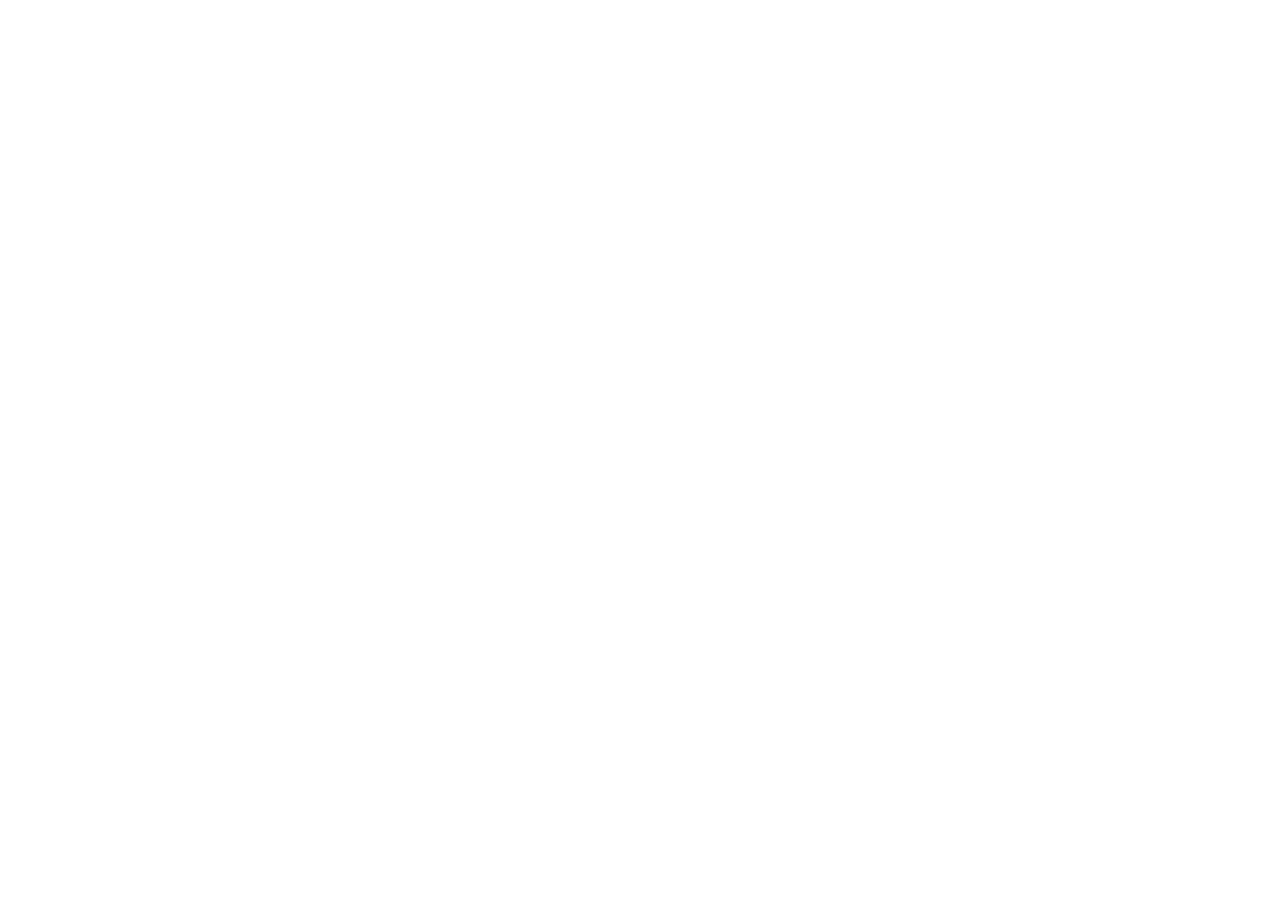
==== login.html @ fb584095 "提交了当前所有文件" ====
<!DOCTYPE html>
<html lang="en">
<head>
    <meta charset="UTF-8">
    <meta http-equiv="X-UA-Compatible" content="IE=edge">
    <meta name="viewport" content="width=device-width, initial-scale=1.0">
    <title>Document</title>
</head>
<body>
    
</body>
</html>
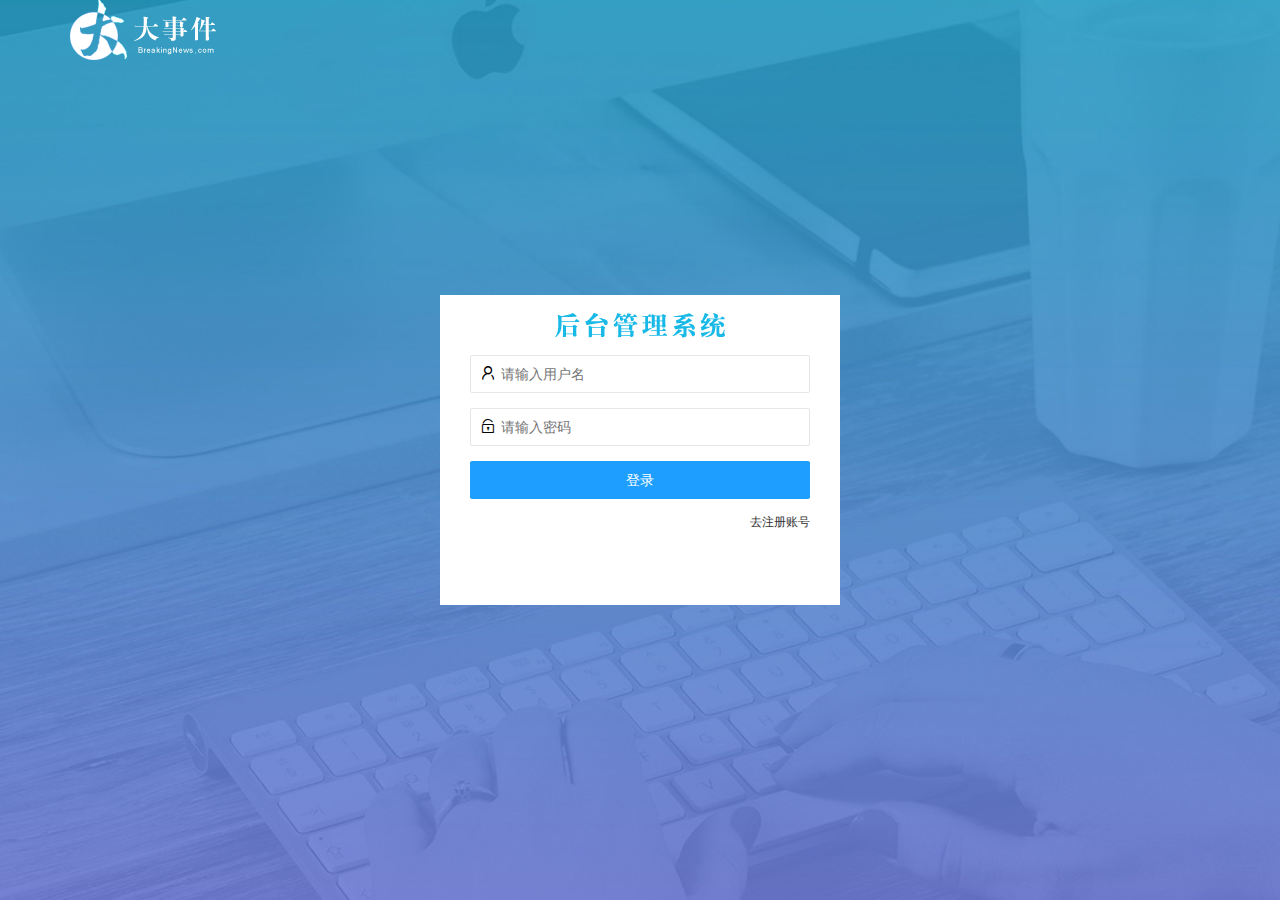
==== commit 29feb8b1: "完成了登录和提交项目" ====
--- a/login.html
+++ b/login.html
@@ -5,8 +5,72 @@
     <meta http-equiv="X-UA-Compatible" content="IE=edge">
     <meta name="viewport" content="width=device-width, initial-scale=1.0">
     <title>Document</title>
+    <link rel="stylesheet" href="./assets/css/login.css">
+    <link rel="stylesheet" href="./assets/lib/layui/css/layui.css">
 </head>
 <body>
-    
+    <div class="layui-main">
+        <img src="./assets/images/logo.png" alt="">
+    </div>
+    <div class="form_box">
+        
+        <div class="title_box"></div>
+        <!-- 登录表单 -->
+        <div class="login_box">
+            <form class="layui-form" id="form_login">
+                <div class="layui-form-item">
+                    <i class="layui-icon layui-icon-username"></i>   
+                    <input type="text" name="username" required  lay-verify="required" placeholder="请输入用户名"  class="layui-input">
+                </div>
+                <div class="layui-form-item">
+                    <i class="layui-icon layui-icon-password"></i>   
+                    <input type="password" name="password" required  lay-verify="required" placeholder="请输入密码" class="layui-input">
+                </div>
+                <div class="layui-form-item">
+                    <button class="layui-btn layui-btn-fluid layui-btn-normal" lay-submit lay-filter="formDemo">登录</button>
+                   
+                </div>
+                <div class="layui-form-item links">
+                    <a href="javascript:;" id="link_reg">去注册账号</a>
+                </div>
+
+            </form>
+        </div>
+
+        <!-- 注册表单 -->
+        <div class="reg_box">
+            <form class="layui-form" id="form_reg">
+                <div class="layui-form-item">
+                    <i class="layui-icon layui-icon-username"></i>   
+                    <input type="text" name="username" required  lay-verify="required" placeholder="请输入用户名"  class="layui-input">
+                </div>
+                <div class="layui-form-item">
+                    <i class="layui-icon layui-icon-password"></i>   
+                    <input type="password" name="password" required  lay-verify="required|pwd" placeholder="请输入密码" class="layui-input">
+                </div>
+                <div class="layui-form-item">
+                    <i class="layui-icon layui-icon-password"></i>   
+                    <input type="password" name="repassword" required  lay-verify="required|pwd|repwd" placeholder="请再次输入密码" class="layui-input">
+                </div>
+                <div class="layui-form-item">
+                    <button class="layui-btn layui-btn-fluid layui-btn-normal" lay-submit lay-filter="formDemo">注册</button>
+                   
+                </div>
+                <div class="layui-form-item links">
+                    <a href="javascript:;" id="link_login">去登录</a>
+                </div>
+
+            </form>
+        </div>
+    </div>
+
+    <!-- 引入layui -->
+    <script src="./assets/lib/layui/layui.all.js"></script>
+    <!-- 引入jquery -->
+    <script src="./assets/lib/jquery.js"></script>
+    <!-- 引入baseAPI -->
+    <script src="./assets/js/baseAPI.js"></script>
+    <!-- 引入自己的js -->
+    <script src="./assets/js/login.js"></script>
 </body>
 </html>--- a/assets/css/login.css
+++ b/assets/css/login.css
@@ -0,0 +1,55 @@
+html,
+body {
+    margin: 0;
+    padding: 0;
+    width: 100%;
+    height: 100%;
+    background: url(../images/login_bg.jpg) no-repeat center;
+    background-size: cover;
+}
+
+.form_box {
+    width: 400px;
+    height: 310px;
+    background-color: #fff;
+    position: absolute;
+    left: 50%;
+    top: 50%;
+    transform: translate(-50%, -50%);
+}
+
+.title_box {
+    height: 60px;
+    background: url(../images/login_title.png) no-repeat center;
+}
+
+.layui-form {
+    padding: 0 30px;
+}
+
+.links {
+    display: flex;
+    justify-content: flex-end;
+}
+
+.links a {
+    font-size: 12px;
+}
+
+.layui-form-item {
+    position: relative;
+}
+
+.layui-icon {
+    position: absolute;
+    left: 10px;
+    top: 10px;
+}
+
+.layui-input {
+    padding-left: 30px !important;
+}
+
+.reg_box {
+    display: none;
+}--- a/assets/lib/layui/css/layui.css
+++ b/assets/lib/layui/css/layui.css
@@ -0,0 +1,2 @@
+/** layui-v2.5.5 MIT License By https://www.layui.com */
+ .layui-inline,img{display:inline-block;vertical-align:middle}h1,h2,h3,h4,h5,h6{font-weight:400}.layui-edge,.layui-header,.layui-inline,.layui-main{position:relative}.layui-body,.layui-edge,.layui-elip{overflow:hidden}.layui-btn,.layui-edge,.layui-inline,img{vertical-align:middle}.layui-btn,.layui-disabled,.layui-icon,.layui-unselect{-moz-user-select:none;-webkit-user-select:none;-ms-user-select:none}.layui-elip,.layui-form-checkbox span,.layui-form-pane .layui-form-label{text-overflow:ellipsis;white-space:nowrap}.layui-breadcrumb,.layui-tree-btnGroup{visibility:hidden}blockquote,body,button,dd,div,dl,dt,form,h1,h2,h3,h4,h5,h6,input,li,ol,p,pre,td,textarea,th,ul{margin:0;padding:0;-webkit-tap-highlight-color:rgba(0,0,0,0)}a:active,a:hover{outline:0}img{border:none}li{list-style:none}table{border-collapse:collapse;border-spacing:0}h4,h5,h6{font-size:100%}button,input,optgroup,option,select,textarea{font-family:inherit;font-size:inherit;font-style:inherit;font-weight:inherit;outline:0}pre{white-space:pre-wrap;white-space:-moz-pre-wrap;white-space:-pre-wrap;white-space:-o-pre-wrap;word-wrap:break-word}body{line-height:24px;font:14px Helvetica Neue,Helvetica,PingFang SC,Tahoma,Arial,sans-serif}hr{height:1px;margin:10px 0;border:0;clear:both}a{color:#333;text-decoration:none}a:hover{color:#777}a cite{font-style:normal;*cursor:pointer}.layui-border-box,.layui-border-box *{box-sizing:border-box}.layui-box,.layui-box *{box-sizing:content-box}.layui-clear{clear:both;*zoom:1}.layui-clear:after{content:'\20';clear:both;*zoom:1;display:block;height:0}.layui-inline{*display:inline;*zoom:1}.layui-edge{display:inline-block;width:0;height:0;border-width:6px;border-style:dashed;border-color:transparent}.layui-edge-top{top:-4px;border-bottom-color:#999;border-bottom-style:solid}.layui-edge-right{border-left-color:#999;border-left-style:solid}.layui-edge-bottom{top:2px;border-top-color:#999;border-top-style:solid}.layui-edge-left{border-right-color:#999;border-right-style:solid}.layui-disabled,.layui-disabled:hover{color:#d2d2d2!important;cursor:not-allowed!important}.layui-circle{border-radius:100%}.layui-show{display:block!important}.layui-hide{display:none!important}@font-face{font-family:layui-icon;src:url(../font/iconfont.eot?v=250);src:url(../font/iconfont.eot?v=250#iefix) format('embedded-opentype'),url(../font/iconfont.woff2?v=250) format('woff2'),url(../font/iconfont.woff?v=250) format('woff'),url(../font/iconfont.ttf?v=250) format('truetype'),url(../font/iconfont.svg?v=250#layui-icon) format('svg')}.layui-icon{font-family:layui-icon!important;font-size:16px;font-style:normal;-webkit-font-smoothing:antialiased;-moz-osx-font-smoothing:grayscale}.layui-icon-reply-fill:before{content:"\e611"}.layui-icon-set-fill:before{content:"\e614"}.layui-icon-menu-fill:before{content:"\e60f"}.layui-icon-search:before{content:"\e615"}.layui-icon-share:before{content:"\e641"}.layui-icon-set-sm:before{content:"\e620"}.layui-icon-engine:before{content:"\e628"}.layui-icon-close:before{content:"\1006"}.layui-icon-close-fill:before{content:"\1007"}.layui-icon-chart-screen:before{content:"\e629"}.layui-icon-star:before{content:"\e600"}.layui-icon-circle-dot:before{content:"\e617"}.layui-icon-chat:before{content:"\e606"}.layui-icon-release:before{content:"\e609"}.layui-icon-list:before{content:"\e60a"}.layui-icon-chart:before{content:"\e62c"}.layui-icon-ok-circle:before{content:"\1005"}.layui-icon-layim-theme:before{content:"\e61b"}.layui-icon-table:before{content:"\e62d"}.layui-icon-right:before{content:"\e602"}.layui-icon-left:before{content:"\e603"}.layui-icon-cart-simple:before{content:"\e698"}.layui-icon-face-cry:before{content:"\e69c"}.layui-icon-face-smile:before{content:"\e6af"}.layui-icon-survey:before{content:"\e6b2"}.layui-icon-tree:before{content:"\e62e"}.layui-icon-upload-circle:before{content:"\e62f"}.layui-icon-add-circle:before{content:"\e61f"}.layui-icon-download-circle:before{content:"\e601"}.layui-icon-templeate-1:before{content:"\e630"}.layui-icon-util:before{content:"\e631"}.layui-icon-face-surprised:before{content:"\e664"}.layui-icon-edit:before{content:"\e642"}.layui-icon-speaker:before{content:"\e645"}.layui-icon-down:before{content:"\e61a"}.layui-icon-file:before{content:"\e621"}.layui-icon-layouts:before{content:"\e632"}.layui-icon-rate-half:before{content:"\e6c9"}.layui-icon-add-circle-fine:before{content:"\e608"}.layui-icon-prev-circle:before{content:"\e633"}.layui-icon-read:before{content:"\e705"}.layui-icon-404:before{content:"\e61c"}.layui-icon-carousel:before{content:"\e634"}.layui-icon-help:before{content:"\e607"}.layui-icon-code-circle:before{content:"\e635"}.layui-icon-water:before{content:"\e636"}.layui-icon-username:before{content:"\e66f"}.layui-icon-find-fill:before{content:"\e670"}.layui-icon-about:before{content:"\e60b"}.layui-icon-location:before{content:"\e715"}.layui-icon-up:before{content:"\e619"}.layui-icon-pause:before{content:"\e651"}.layui-icon-date:before{content:"\e637"}.layui-icon-layim-uploadfile:before{content:"\e61d"}.layui-icon-delete:before{content:"\e640"}.layui-icon-play:before{content:"\e652"}.layui-icon-top:before{content:"\e604"}.layui-icon-friends:before{content:"\e612"}.layui-icon-refresh-3:before{content:"\e9aa"}.layui-icon-ok:before{content:"\e605"}.layui-icon-layer:before{content:"\e638"}.layui-icon-face-smile-fine:before{content:"\e60c"}.layui-icon-dollar:before{content:"\e659"}.layui-icon-group:before{content:"\e613"}.layui-icon-layim-download:before{content:"\e61e"}.layui-icon-picture-fine:before{content:"\e60d"}.layui-icon-link:before{content:"\e64c"}.layui-icon-diamond:before{content:"\e735"}.layui-icon-log:before{content:"\e60e"}.layui-icon-rate-solid:before{content:"\e67a"}.layui-icon-fonts-del:before{content:"\e64f"}.layui-icon-unlink:before{content:"\e64d"}.layui-icon-fonts-clear:before{content:"\e639"}.layui-icon-triangle-r:before{content:"\e623"}.layui-icon-circle:before{content:"\e63f"}.layui-icon-radio:before{content:"\e643"}.layui-icon-align-center:before{content:"\e647"}.layui-icon-align-right:before{content:"\e648"}.layui-icon-align-left:before{content:"\e649"}.layui-icon-loading-1:before{content:"\e63e"}.layui-icon-return:before{content:"\e65c"}.layui-icon-fonts-strong:before{content:"\e62b"}.layui-icon-upload:before{content:"\e67c"}.layui-icon-dialogue:before{content:"\e63a"}.layui-icon-video:before{content:"\e6ed"}.layui-icon-headset:before{content:"\e6fc"}.layui-icon-cellphone-fine:before{content:"\e63b"}.layui-icon-add-1:before{content:"\e654"}.layui-icon-face-smile-b:before{content:"\e650"}.layui-icon-fonts-html:before{content:"\e64b"}.layui-icon-form:before{content:"\e63c"}.layui-icon-cart:before{content:"\e657"}.layui-icon-camera-fill:before{content:"\e65d"}.layui-icon-tabs:before{content:"\e62a"}.layui-icon-fonts-code:before{content:"\e64e"}.layui-icon-fire:before{content:"\e756"}.layui-icon-set:before{content:"\e716"}.layui-icon-fonts-u:before{content:"\e646"}.layui-icon-triangle-d:before{content:"\e625"}.layui-icon-tips:before{content:"\e702"}.layui-icon-picture:before{content:"\e64a"}.layui-icon-more-vertical:before{content:"\e671"}.layui-icon-flag:before{content:"\e66c"}.layui-icon-loading:before{content:"\e63d"}.layui-icon-fonts-i:before{content:"\e644"}.layui-icon-refresh-1:before{content:"\e666"}.layui-icon-rmb:before{content:"\e65e"}.layui-icon-home:before{content:"\e68e"}.layui-icon-user:before{content:"\e770"}.layui-icon-notice:before{content:"\e667"}.layui-icon-login-weibo:before{content:"\e675"}.layui-icon-voice:before{content:"\e688"}.layui-icon-upload-drag:before{content:"\e681"}.layui-icon-login-qq:before{content:"\e676"}.layui-icon-snowflake:before{content:"\e6b1"}.layui-icon-file-b:before{content:"\e655"}.layui-icon-template:before{content:"\e663"}.layui-icon-auz:before{content:"\e672"}.layui-icon-console:before{content:"\e665"}.layui-icon-app:before{content:"\e653"}.layui-icon-prev:before{content:"\e65a"}.layui-icon-website:before{content:"\e7ae"}.layui-icon-next:before{content:"\e65b"}.layui-icon-component:before{content:"\e857"}.layui-icon-more:before{content:"\e65f"}.layui-icon-login-wechat:before{content:"\e677"}.layui-icon-shrink-right:before{content:"\e668"}.layui-icon-spread-left:before{content:"\e66b"}.layui-icon-camera:before{content:"\e660"}.layui-icon-note:before{content:"\e66e"}.layui-icon-refresh:before{content:"\e669"}.layui-icon-female:before{content:"\e661"}.layui-icon-male:before{content:"\e662"}.layui-icon-password:before{content:"\e673"}.layui-icon-senior:before{content:"\e674"}.layui-icon-theme:before{content:"\e66a"}.layui-icon-tread:before{content:"\e6c5"}.layui-icon-praise:before{content:"\e6c6"}.layui-icon-star-fill:before{content:"\e658"}.layui-icon-rate:before{content:"\e67b"}.layui-icon-template-1:before{content:"\e656"}.layui-icon-vercode:before{content:"\e679"}.layui-icon-cellphone:before{content:"\e678"}.layui-icon-screen-full:before{content:"\e622"}.layui-icon-screen-restore:before{content:"\e758"}.layui-icon-cols:before{content:"\e610"}.layui-icon-export:before{content:"\e67d"}.layui-icon-print:before{content:"\e66d"}.layui-icon-slider:before{content:"\e714"}.layui-icon-addition:before{content:"\e624"}.layui-icon-subtraction:before{content:"\e67e"}.layui-icon-service:before{content:"\e626"}.layui-icon-transfer:before{content:"\e691"}.layui-main{width:1140px;margin:0 auto}.layui-header{z-index:1000;height:60px}.layui-header a:hover{transition:all .5s;-webkit-transition:all .5s}.layui-side{position:fixed;left:0;top:0;bottom:0;z-index:999;width:200px;overflow-x:hidden}.layui-side-scroll{position:relative;width:220px;height:100%;overflow-x:hidden}.layui-body{position:absolute;left:200px;right:0;top:0;bottom:0;z-index:998;width:auto;overflow-y:auto;box-sizing:border-box}.layui-layout-body{overflow:hidden}.layui-layout-admin .layui-header{background-color:#23262E}.layui-layout-admin .layui-side{top:60px;width:200px;overflow-x:hidden}.layui-layout-admin .layui-body{position:fixed;top:60px;bottom:44px}.layui-layout-admin .layui-main{width:auto;margin:0 15px}.layui-layout-admin .layui-footer{position:fixed;left:200px;right:0;bottom:0;height:44px;line-height:44px;padding:0 15px;background-color:#eee}.layui-layout-admin .layui-logo{position:absolute;left:0;top:0;width:200px;height:100%;line-height:60px;text-align:center;color:#009688;font-size:16px}.layui-layout-admin .layui-header .layui-nav{background:0 0}.layui-layout-left{position:absolute!important;left:200px;top:0}.layui-layout-right{position:absolute!important;right:0;top:0}.layui-container{position:relative;margin:0 auto;padding:0 15px;box-sizing:border-box}.layui-fluid{position:relative;margin:0 auto;padding:0 15px}.layui-row:after,.layui-row:before{content:'';display:block;clear:both}.layui-col-lg1,.layui-col-lg10,.layui-col-lg11,.layui-col-lg12,.layui-col-lg2,.layui-col-lg3,.layui-col-lg4,.layui-col-lg5,.layui-col-lg6,.layui-col-lg7,.layui-col-lg8,.layui-col-lg9,.layui-col-md1,.layui-col-md10,.layui-col-md11,.layui-col-md12,.layui-col-md2,.layui-col-md3,.layui-col-md4,.layui-col-md5,.layui-col-md6,.layui-col-md7,.layui-col-md8,.layui-col-md9,.layui-col-sm1,.layui-col-sm10,.layui-col-sm11,.layui-col-sm12,.layui-col-sm2,.layui-col-sm3,.layui-col-sm4,.layui-col-sm5,.layui-col-sm6,.layui-col-sm7,.layui-col-sm8,.layui-col-sm9,.layui-col-xs1,.layui-col-xs10,.layui-col-xs11,.layui-col-xs12,.layui-col-xs2,.layui-col-xs3,.layui-col-xs4,.layui-col-xs5,.layui-col-xs6,.layui-col-xs7,.layui-col-xs8,.layui-col-xs9{position:relative;display:block;box-sizing:border-box}.layui-col-xs1,.layui-col-xs10,.layui-col-xs11,.layui-col-xs12,.layui-col-xs2,.layui-col-xs3,.layui-col-xs4,.layui-col-xs5,.layui-col-xs6,.layui-col-xs7,.layui-col-xs8,.layui-col-xs9{float:left}.layui-col-xs1{width:8.33333333%}.layui-col-xs2{width:16.66666667%}.layui-col-xs3{width:25%}.layui-col-xs4{width:33.33333333%}.layui-col-xs5{width:41.66666667%}.layui-col-xs6{width:50%}.layui-col-xs7{width:58.33333333%}.layui-col-xs8{width:66.66666667%}.layui-col-xs9{width:75%}.layui-col-xs10{width:83.33333333%}.layui-col-xs11{width:91.66666667%}.layui-col-xs12{width:100%}.layui-col-xs-offset1{margin-left:8.33333333%}.layui-col-xs-offset2{margin-left:16.66666667%}.layui-col-xs-offset3{margin-left:25%}.layui-col-xs-offset4{margin-left:33.33333333%}.layui-col-xs-offset5{margin-left:41.66666667%}.layui-col-xs-offset6{margin-left:50%}.layui-col-xs-offset7{margin-left:58.33333333%}.layui-col-xs-offset8{margin-left:66.66666667%}.layui-col-xs-offset9{margin-left:75%}.layui-col-xs-offset10{margin-left:83.33333333%}.layui-col-xs-offset11{margin-left:91.66666667%}.layui-col-xs-offset12{margin-left:100%}@media screen and (max-width:768px){.layui-hide-xs{display:none!important}.layui-show-xs-block{display:block!important}.layui-show-xs-inline{display:inline!important}.layui-show-xs-inline-block{display:inline-block!important}}@media screen and (min-width:768px){.layui-container{width:750px}.layui-hide-sm{display:none!important}.layui-show-sm-block{display:block!important}.layui-show-sm-inline{display:inline!important}.layui-show-sm-inline-block{display:inline-block!important}.layui-col-sm1,.layui-col-sm10,.layui-col-sm11,.layui-col-sm12,.layui-col-sm2,.layui-col-sm3,.layui-col-sm4,.layui-col-sm5,.layui-col-sm6,.layui-col-sm7,.layui-col-sm8,.layui-col-sm9{float:left}.layui-col-sm1{width:8.33333333%}.layui-col-sm2{width:16.66666667%}.layui-col-sm3{width:25%}.layui-col-sm4{width:33.33333333%}.layui-col-sm5{width:41.66666667%}.layui-col-sm6{width:50%}.layui-col-sm7{width:58.33333333%}.layui-col-sm8{width:66.66666667%}.layui-col-sm9{width:75%}.layui-col-sm10{width:83.33333333%}.layui-col-sm11{width:91.66666667%}.layui-col-sm12{width:100%}.layui-col-sm-offset1{margin-left:8.33333333%}.layui-col-sm-offset2{margin-left:16.66666667%}.layui-col-sm-offset3{margin-left:25%}.layui-col-sm-offset4{margin-left:33.33333333%}.layui-col-sm-offset5{margin-left:41.66666667%}.layui-col-sm-offset6{margin-left:50%}.layui-col-sm-offset7{margin-left:58.33333333%}.layui-col-sm-offset8{margin-left:66.66666667%}.layui-col-sm-offset9{margin-left:75%}.layui-col-sm-offset10{margin-left:83.33333333%}.layui-col-sm-offset11{margin-left:91.66666667%}.layui-col-sm-offset12{margin-left:100%}}@media screen and (min-width:992px){.layui-container{width:970px}.layui-hide-md{display:none!important}.layui-show-md-block{display:block!important}.layui-show-md-inline{display:inline!important}.layui-show-md-inline-block{display:inline-block!important}.layui-col-md1,.layui-col-md10,.layui-col-md11,.layui-col-md12,.layui-col-md2,.layui-col-md3,.layui-col-md4,.layui-col-md5,.layui-col-md6,.layui-col-md7,.layui-col-md8,.layui-col-md9{float:left}.layui-col-md1{width:8.33333333%}.layui-col-md2{width:16.66666667%}.layui-col-md3{width:25%}.layui-col-md4{width:33.33333333%}.layui-col-md5{width:41.66666667%}.layui-col-md6{width:50%}.layui-col-md7{width:58.33333333%}.layui-col-md8{width:66.66666667%}.layui-col-md9{width:75%}.layui-col-md10{width:83.33333333%}.layui-col-md11{width:91.66666667%}.layui-col-md12{width:100%}.layui-col-md-offset1{margin-left:8.33333333%}.layui-col-md-offset2{margin-left:16.66666667%}.layui-col-md-offset3{margin-left:25%}.layui-col-md-offset4{margin-left:33.33333333%}.layui-col-md-offset5{margin-left:41.66666667%}.layui-col-md-offset6{margin-left:50%}.layui-col-md-offset7{margin-left:58.33333333%}.layui-col-md-offset8{margin-left:66.66666667%}.layui-col-md-offset9{margin-left:75%}.layui-col-md-offset10{margin-left:83.33333333%}.layui-col-md-offset11{margin-left:91.66666667%}.layui-col-md-offset12{margin-left:100%}}@media screen and (min-width:1200px){.layui-container{width:1170px}.layui-hide-lg{display:none!important}.layui-show-lg-block{display:block!important}.layui-show-lg-inline{display:inline!important}.layui-show-lg-inline-block{display:inline-block!important}.layui-col-lg1,.layui-col-lg10,.layui-col-lg11,.layui-col-lg12,.layui-col-lg2,.layui-col-lg3,.layui-col-lg4,.layui-col-lg5,.layui-col-lg6,.layui-col-lg7,.layui-col-lg8,.layui-col-lg9{float:left}.layui-col-lg1{width:8.33333333%}.layui-col-lg2{width:16.66666667%}.layui-col-lg3{width:25%}.layui-col-lg4{width:33.33333333%}.layui-col-lg5{width:41.66666667%}.layui-col-lg6{width:50%}.layui-col-lg7{width:58.33333333%}.layui-col-lg8{width:66.66666667%}.layui-col-lg9{width:75%}.layui-col-lg10{width:83.33333333%}.layui-col-lg11{width:91.66666667%}.layui-col-lg12{width:100%}.layui-col-lg-offset1{margin-left:8.33333333%}.layui-col-lg-offset2{margin-left:16.66666667%}.layui-col-lg-offset3{margin-left:25%}.layui-col-lg-offset4{margin-left:33.33333333%}.layui-col-lg-offset5{margin-left:41.66666667%}.layui-col-lg-offset6{margin-left:50%}.layui-col-lg-offset7{margin-left:58.33333333%}.layui-col-lg-offset8{margin-left:66.66666667%}.layui-col-lg-offset9{margin-left:75%}.layui-col-lg-offset10{margin-left:83.33333333%}.layui-col-lg-offset11{margin-left:91.66666667%}.layui-col-lg-offset12{margin-left:100%}}.layui-col-space1{margin:-.5px}.layui-col-space1>*{padding:.5px}.layui-col-space3{margin:-1.5px}.layui-col-space3>*{padding:1.5px}.layui-col-space5{margin:-2.5px}.layui-col-space5>*{padding:2.5px}.layui-col-space8{margin:-3.5px}.layui-col-space8>*{padding:3.5px}.layui-col-space10{margin:-5px}.layui-col-space10>*{padding:5px}.layui-col-space12{margin:-6px}.layui-col-space12>*{padding:6px}.layui-col-space15{margin:-7.5px}.layui-col-space15>*{padding:7.5px}.layui-col-space18{margin:-9px}.layui-col-space18>*{padding:9px}.layui-col-space20{margin:-10px}.layui-col-space20>*{padding:10px}.layui-col-space22{margin:-11px}.layui-col-space22>*{padding:11px}.layui-col-space25{margin:-12.5px}.layui-col-space25>*{padding:12.5px}.layui-col-space30{margin:-15px}.layui-col-space30>*{padding:15px}.layui-btn,.layui-input,.layui-select,.layui-textarea,.layui-upload-button{outline:0;-webkit-appearance:none;transition:all .3s;-webkit-transition:all .3s;box-sizing:border-box}.layui-elem-quote{margin-bottom:10px;padding:15px;line-height:22px;border-left:5px solid #009688;border-radius:0 2px 2px 0;background-color:#f2f2f2}.layui-quote-nm{border-style:solid;border-width:1px 1px 1px 5px;background:0 0}.layui-elem-field{margin-bottom:10px;padding:0;border-width:1px;border-style:solid}.layui-elem-field legend{margin-left:20px;padding:0 10px;font-size:20px;font-weight:300}.layui-field-title{margin:10px 0 20px;border-width:1px 0 0}.layui-field-box{padding:10px 15px}.layui-field-title .layui-field-box{padding:10px 0}.layui-progress{position:relative;height:6px;border-radius:20px;background-color:#e2e2e2}.layui-progress-bar{position:absolute;left:0;top:0;width:0;max-width:100%;height:6px;border-radius:20px;text-align:right;background-color:#5FB878;transition:all .3s;-webkit-transition:all .3s}.layui-progress-big,.layui-progress-big .layui-progress-bar{height:18px;line-height:18px}.layui-progress-text{position:relative;top:-20px;line-height:18px;font-size:12px;color:#666}.layui-progress-big .layui-progress-text{position:static;padding:0 10px;color:#fff}.layui-collapse{border-width:1px;border-style:solid;border-radius:2px}.layui-colla-content,.layui-colla-item{border-top-width:1px;border-top-style:solid}.layui-colla-item:first-child{border-top:none}.layui-colla-title{position:relative;height:42px;line-height:42px;padding:0 15px 0 35px;color:#333;background-color:#f2f2f2;cursor:pointer;font-size:14px;overflow:hidden}.layui-colla-content{display:none;padding:10px 15px;line-height:22px;color:#666}.layui-colla-icon{position:absolute;left:15px;top:0;font-size:14px}.layui-card{margin-bottom:15px;border-radius:2px;background-color:#fff;box-shadow:0 1px 2px 0 rgba(0,0,0,.05)}.layui-card:last-child{margin-bottom:0}.layui-card-header{position:relative;height:42px;line-height:42px;padding:0 15px;border-bottom:1px solid #f6f6f6;color:#333;border-radius:2px 2px 0 0;font-size:14px}.layui-bg-black,.layui-bg-blue,.layui-bg-cyan,.layui-bg-green,.layui-bg-orange,.layui-bg-red{color:#fff!important}.layui-card-body{position:relative;padding:10px 15px;line-height:24px}.layui-card-body[pad15]{padding:15px}.layui-card-body[pad20]{padding:20px}.layui-card-body .layui-table{margin:5px 0}.layui-card .layui-tab{margin:0}.layui-panel-window{position:relative;padding:15px;border-radius:0;border-top:5px solid #E6E6E6;background-color:#fff}.layui-auxiliar-moving{position:fixed;left:0;right:0;top:0;bottom:0;width:100%;height:100%;background:0 0;z-index:9999999999}.layui-form-label,.layui-form-mid,.layui-form-select,.layui-input-block,.layui-input-inline,.layui-textarea{position:relative}.layui-bg-red{background-color:#FF5722!important}.layui-bg-orange{background-color:#FFB800!important}.layui-bg-green{background-color:#009688!important}.layui-bg-cyan{background-color:#2F4056!important}.layui-bg-blue{background-color:#1E9FFF!important}.layui-bg-black{background-color:#393D49!important}.layui-bg-gray{background-color:#eee!important;color:#666!important}.layui-badge-rim,.layui-colla-content,.layui-colla-item,.layui-collapse,.layui-elem-field,.layui-form-pane .layui-form-item[pane],.layui-form-pane .layui-form-label,.layui-input,.layui-layedit,.layui-layedit-tool,.layui-quote-nm,.layui-select,.layui-tab-bar,.layui-tab-card,.layui-tab-title,.layui-tab-title .layui-this:after,.layui-textarea{border-color:#e6e6e6}.layui-timeline-item:before,hr{background-color:#e6e6e6}.layui-text{line-height:22px;font-size:14px;color:#666}.layui-text h1,.layui-text h2,.layui-text h3{font-weight:500;color:#333}.layui-text h1{font-size:30px}.layui-text h2{font-size:24px}.layui-text h3{font-size:18px}.layui-text a:not(.layui-btn){color:#01AAED}.layui-text a:not(.layui-btn):hover{text-decoration:underline}.layui-text ul{padding:5px 0 5px 15px}.layui-text ul li{margin-top:5px;list-style-type:disc}.layui-text em,.layui-word-aux{color:#999!important;padding:0 5px!important}.layui-btn{display:inline-block;height:38px;line-height:38px;padding:0 18px;background-color:#009688;color:#fff;white-space:nowrap;text-align:center;font-size:14px;border:none;border-radius:2px;cursor:pointer}.layui-btn:hover{opacity:.8;filter:alpha(opacity=80);color:#fff}.layui-btn:active{opacity:1;filter:alpha(opacity=100)}.layui-btn+.layui-btn{margin-left:10px}.layui-btn-container{font-size:0}.layui-btn-container .layui-btn{margin-right:10px;margin-bottom:10px}.layui-btn-container .layui-btn+.layui-btn{margin-left:0}.layui-table .layui-btn-container .layui-btn{margin-bottom:9px}.layui-btn-radius{border-radius:100px}.layui-btn .layui-icon{margin-right:3px;font-size:18px;vertical-align:bottom;vertical-align:middle\9}.layui-btn-primary{border:1px solid #C9C9C9;background-color:#fff;color:#555}.layui-btn-primary:hover{border-color:#009688;color:#333}.layui-btn-normal{background-color:#1E9FFF}.layui-btn-warm{background-color:#FFB800}.layui-btn-danger{background-color:#FF5722}.layui-btn-checked{background-color:#5FB878}.layui-btn-disabled,.layui-btn-disabled:active,.layui-btn-disabled:hover{border:1px solid #e6e6e6;background-color:#FBFBFB;color:#C9C9C9;cursor:not-allowed;opacity:1}.layui-btn-lg{height:44px;line-height:44px;padding:0 25px;font-size:16px}.layui-btn-sm{height:30px;line-height:30px;padding:0 10px;font-size:12px}.layui-btn-sm i{font-size:16px!important}.layui-btn-xs{height:22px;line-height:22px;padding:0 5px;font-size:12px}.layui-btn-xs i{font-size:14px!important}.layui-btn-group{display:inline-block;vertical-align:middle;font-size:0}.layui-btn-group .layui-btn{margin-left:0!important;margin-right:0!important;border-left:1px solid rgba(255,255,255,.5);border-radius:0}.layui-btn-group .layui-btn-primary{border-left:none}.layui-btn-group .layui-btn-primary:hover{border-color:#C9C9C9;color:#009688}.layui-btn-group .layui-btn:first-child{border-left:none;border-radius:2px 0 0 2px}.layui-btn-group .layui-btn-primary:first-child{border-left:1px solid #c9c9c9}.layui-btn-group .layui-btn:last-child{border-radius:0 2px 2px 0}.layui-btn-group .layui-btn+.layui-btn{margin-left:0}.layui-btn-group+.layui-btn-group{margin-left:10px}.layui-btn-fluid{width:100%}.layui-input,.layui-select,.layui-textarea{height:38px;line-height:1.3;line-height:38px\9;border-width:1px;border-style:solid;background-color:#fff;border-radius:2px}.layui-input::-webkit-input-placeholder,.layui-select::-webkit-input-placeholder,.layui-textarea::-webkit-input-placeholder{line-height:1.3}.layui-input,.layui-textarea{display:block;width:100%;padding-left:10px}.layui-input:hover,.layui-textarea:hover{border-color:#D2D2D2!important}.layui-input:focus,.layui-textarea:focus{border-color:#C9C9C9!important}.layui-textarea{min-height:100px;height:auto;line-height:20px;padding:6px 10px;resize:vertical}.layui-select{padding:0 10px}.layui-form input[type=checkbox],.layui-form input[type=radio],.layui-form select{display:none}.layui-form [lay-ignore]{display:initial}.layui-form-item{margin-bottom:15px;clear:both;*zoom:1}.layui-form-item:after{content:'\20';clear:both;*zoom:1;display:block;height:0}.layui-form-label{float:left;display:block;padding:9px 15px;width:80px;font-weight:400;line-height:20px;text-align:right}.layui-form-label-col{display:block;float:none;padding:9px 0;line-height:20px;text-align:left}.layui-form-item .layui-inline{margin-bottom:5px;margin-right:10px}.layui-input-block{margin-left:110px;min-height:36px}.layui-input-inline{display:inline-block;vertical-align:middle}.layui-form-item .layui-input-inline{float:left;width:190px;margin-right:10px}.layui-form-text .layui-input-inline{width:auto}.layui-form-mid{float:left;display:block;padding:9px 0!important;line-height:20px;margin-right:10px}.layui-form-danger+.layui-form-select .layui-input,.layui-form-danger:focus{border-color:#FF5722!important}.layui-form-select .layui-input{padding-right:30px;cursor:pointer}.layui-form-select .layui-edge{position:absolute;right:10px;top:50%;margin-top:-3px;cursor:pointer;border-width:6px;border-top-color:#c2c2c2;border-top-style:solid;transition:all .3s;-webkit-transition:all .3s}.layui-form-select dl{display:none;position:absolute;left:0;top:42px;padding:5px 0;z-index:899;min-width:100%;border:1px solid #d2d2d2;max-height:300px;overflow-y:auto;background-color:#fff;border-radius:2px;box-shadow:0 2px 4px rgba(0,0,0,.12);box-sizing:border-box}.layui-form-select dl dd,.layui-form-select dl dt{padding:0 10px;line-height:36px;white-space:nowrap;overflow:hidden;text-overflow:ellipsis}.layui-form-select dl dt{font-size:12px;color:#999}.layui-form-select dl dd{cursor:pointer}.layui-form-select dl dd:hover{background-color:#f2f2f2;-webkit-transition:.5s all;transition:.5s all}.layui-form-select .layui-select-group dd{padding-left:20px}.layui-form-select dl dd.layui-select-tips{padding-left:10px!important;color:#999}.layui-form-select dl dd.layui-this{background-color:#5FB878;color:#fff}.layui-form-checkbox,.layui-form-select dl dd.layui-disabled{background-color:#fff}.layui-form-selected dl{display:block}.layui-form-checkbox,.layui-form-checkbox *,.layui-form-switch{display:inline-block;vertical-align:middle}.layui-form-selected .layui-edge{margin-top:-9px;-webkit-transform:rotate(180deg);transform:rotate(180deg);margin-top:-3px\9}:root .layui-form-selected .layui-edge{margin-top:-9px\0/IE9}.layui-form-selectup dl{top:auto;bottom:42px}.layui-select-none{margin:5px 0;text-align:center;color:#999}.layui-select-disabled .layui-disabled{border-color:#eee!important}.layui-select-disabled .layui-edge{border-top-color:#d2d2d2}.layui-form-checkbox{position:relative;height:30px;line-height:30px;margin-right:10px;padding-right:30px;cursor:pointer;font-size:0;-webkit-transition:.1s linear;transition:.1s linear;box-sizing:border-box}.layui-form-checkbox span{padding:0 10px;height:100%;font-size:14px;border-radius:2px 0 0 2px;background-color:#d2d2d2;color:#fff;overflow:hidden}.layui-form-checkbox:hover span{background-color:#c2c2c2}.layui-form-checkbox i{position:absolute;right:0;top:0;width:30px;height:28px;border:1px solid #d2d2d2;border-left:none;border-radius:0 2px 2px 0;color:#fff;font-size:20px;text-align:center}.layui-form-checkbox:hover i{border-color:#c2c2c2;color:#c2c2c2}.layui-form-checked,.layui-form-checked:hover{border-color:#5FB878}.layui-form-checked span,.layui-form-checked:hover span{background-color:#5FB878}.layui-form-checked i,.layui-form-checked:hover i{color:#5FB878}.layui-form-item .layui-form-checkbox{margin-top:4px}.layui-form-checkbox[lay-skin=primary]{height:auto!important;line-height:normal!important;min-width:18px;min-height:18px;border:none!important;margin-right:0;padding-left:28px;padding-right:0;background:0 0}.layui-form-checkbox[lay-skin=primary] span{padding-left:0;padding-right:15px;line-height:18px;background:0 0;color:#666}.layui-form-checkbox[lay-skin=primary] i{right:auto;left:0;width:16px;height:16px;line-height:16px;border:1px solid #d2d2d2;font-size:12px;border-radius:2px;background-color:#fff;-webkit-transition:.1s linear;transition:.1s linear}.layui-form-checkbox[lay-skin=primary]:hover i{border-color:#5FB878;color:#fff}.layui-form-checked[lay-skin=primary] i{border-color:#5FB878!important;background-color:#5FB878;color:#fff}.layui-checkbox-disbaled[lay-skin=primary] span{background:0 0!important;color:#c2c2c2}.layui-checkbox-disbaled[lay-skin=primary]:hover i{border-color:#d2d2d2}.layui-form-item .layui-form-checkbox[lay-skin=primary]{margin-top:10px}.layui-form-switch{position:relative;height:22px;line-height:22px;min-width:35px;padding:0 5px;margin-top:8px;border:1px solid #d2d2d2;border-radius:20px;cursor:pointer;background-color:#fff;-webkit-transition:.1s linear;transition:.1s linear}.layui-form-switch i{position:absolute;left:5px;top:3px;width:16px;height:16px;border-radius:20px;background-color:#d2d2d2;-webkit-transition:.1s linear;transition:.1s linear}.layui-form-switch em{position:relative;top:0;width:25px;margin-left:21px;padding:0!important;text-align:center!important;color:#999!important;font-style:normal!important;font-size:12px}.layui-form-onswitch{border-color:#5FB878;background-color:#5FB878}.layui-checkbox-disbaled,.layui-checkbox-disbaled i{border-color:#e2e2e2!important}.layui-form-onswitch i{left:100%;margin-left:-21px;background-color:#fff}.layui-form-onswitch em{margin-left:5px;margin-right:21px;color:#fff!important}.layui-checkbox-disbaled span{background-color:#e2e2e2!important}.layui-checkbox-disbaled:hover i{color:#fff!important}[lay-radio]{display:none}.layui-form-radio,.layui-form-radio *{display:inline-block;vertical-align:middle}.layui-form-radio{line-height:28px;margin:6px 10px 0 0;padding-right:10px;cursor:pointer;font-size:0}.layui-form-radio *{font-size:14px}.layui-form-radio>i{margin-right:8px;font-size:22px;color:#c2c2c2}.layui-form-radio>i:hover,.layui-form-radioed>i{color:#5FB878}.layui-radio-disbaled>i{color:#e2e2e2!important}.layui-form-pane .layui-form-label{width:110px;padding:8px 15px;height:38px;line-height:20px;border-width:1px;border-style:solid;border-radius:2px 0 0 2px;text-align:center;background-color:#FBFBFB;overflow:hidden;box-sizing:border-box}.layui-form-pane .layui-input-inline{margin-left:-1px}.layui-form-pane .layui-input-block{margin-left:110px;left:-1px}.layui-form-pane .layui-input{border-radius:0 2px 2px 0}.layui-form-pane .layui-form-text .layui-form-label{float:none;width:100%;border-radius:2px;box-sizing:border-box;text-align:left}.layui-form-pane .layui-form-text .layui-input-inline{display:block;margin:0;top:-1px;clear:both}.layui-form-pane .layui-form-text .layui-input-block{margin:0;left:0;top:-1px}.layui-form-pane .layui-form-text .layui-textarea{min-height:100px;border-radius:0 0 2px 2px}.layui-form-pane .layui-form-checkbox{margin:4px 0 4px 10px}.layui-form-pane .layui-form-radio,.layui-form-pane .layui-form-switch{margin-top:6px;margin-left:10px}.layui-form-pane .layui-form-item[pane]{position:relative;border-width:1px;border-style:solid}.layui-form-pane .layui-form-item[pane] .layui-form-label{position:absolute;left:0;top:0;height:100%;border-width:0 1px 0 0}.layui-form-pane .layui-form-item[pane] .layui-input-inline{margin-left:110px}@media screen and (max-width:450px){.layui-form-item .layui-form-label{text-overflow:ellipsis;overflow:hidden;white-space:nowrap}.layui-form-item .layui-inline{display:block;margin-right:0;margin-bottom:20px;clear:both}.layui-form-item .layui-inline:after{content:'\20';clear:both;display:block;height:0}.layui-form-item .layui-input-inline{display:block;float:none;left:-3px;width:auto;margin:0 0 10px 112px}.layui-form-item .layui-input-inline+.layui-form-mid{margin-left:110px;top:-5px;padding:0}.layui-form-item .layui-form-checkbox{margin-right:5px;margin-bottom:5px}}.layui-layedit{border-width:1px;border-style:solid;border-radius:2px}.layui-layedit-tool{padding:3px 5px;border-bottom-width:1px;border-bottom-style:solid;font-size:0}.layedit-tool-fixed{position:fixed;top:0;border-top:1px solid #e2e2e2}.layui-layedit-tool .layedit-tool-mid,.layui-layedit-tool .layui-icon{display:inline-block;vertical-align:middle;text-align:center;font-size:14px}.layui-layedit-tool .layui-icon{position:relative;width:32px;height:30px;line-height:30px;margin:3px 5px;color:#777;cursor:pointer;border-radius:2px}.layui-layedit-tool .layui-icon:hover{color:#393D49}.layui-layedit-tool .layui-icon:active{color:#000}.layui-layedit-tool .layedit-tool-active{background-color:#e2e2e2;color:#000}.layui-layedit-tool .layui-disabled,.layui-layedit-tool .layui-disabled:hover{color:#d2d2d2;cursor:not-allowed}.layui-layedit-tool .layedit-tool-mid{width:1px;height:18px;margin:0 10px;background-color:#d2d2d2}.layedit-tool-html{width:50px!important;font-size:30px!important}.layedit-tool-b,.layedit-tool-code,.layedit-tool-help{font-size:16px!important}.layedit-tool-d,.layedit-tool-face,.layedit-tool-image,.layedit-tool-unlink{font-size:18px!important}.layedit-tool-image input{position:absolute;font-size:0;left:0;top:0;width:100%;height:100%;opacity:.01;filter:Alpha(opacity=1);cursor:pointer}.layui-layedit-iframe iframe{display:block;width:100%}#LAY_layedit_code{overflow:hidden}.layui-laypage{display:inline-block;*display:inline;*zoom:1;vertical-align:middle;margin:10px 0;font-size:0}.layui-laypage>a:first-child,.layui-laypage>a:first-child em{border-radius:2px 0 0 2px}.layui-laypage>a:last-child,.layui-laypage>a:last-child em{border-radius:0 2px 2px 0}.layui-laypage>:first-child{margin-left:0!important}.layui-laypage>:last-child{margin-right:0!important}.layui-laypage a,.layui-laypage button,.layui-laypage input,.layui-laypage select,.layui-laypage span{border:1px solid #e2e2e2}.layui-laypage a,.layui-laypage span{display:inline-block;*display:inline;*zoom:1;vertical-align:middle;padding:0 15px;height:28px;line-height:28px;margin:0 -1px 5px 0;background-color:#fff;color:#333;font-size:12px}.layui-flow-more a *,.layui-laypage input,.layui-table-view select[lay-ignore]{display:inline-block}.layui-laypage a:hover{color:#009688}.layui-laypage em{font-style:normal}.layui-laypage .layui-laypage-spr{color:#999;font-weight:700}.layui-laypage a{text-decoration:none}.layui-laypage .layui-laypage-curr{position:relative}.layui-laypage .layui-laypage-curr em{position:relative;color:#fff}.layui-laypage .layui-laypage-curr .layui-laypage-em{position:absolute;left:-1px;top:-1px;padding:1px;width:100%;height:100%;background-color:#009688}.layui-laypage-em{border-radius:2px}.layui-laypage-next em,.layui-laypage-prev em{font-family:Sim sun;font-size:16px}.layui-laypage .layui-laypage-count,.layui-laypage .layui-laypage-limits,.layui-laypage .layui-laypage-refresh,.layui-laypage .layui-laypage-skip{margin-left:10px;margin-right:10px;padding:0;border:none}.layui-laypage .layui-laypage-limits,.layui-laypage .layui-laypage-refresh{vertical-align:top}.layui-laypage .layui-laypage-refresh i{font-size:18px;cursor:pointer}.layui-laypage select{height:22px;padding:3px;border-radius:2px;cursor:pointer}.layui-laypage .layui-laypage-skip{height:30px;line-height:30px;color:#999}.layui-laypage button,.layui-laypage input{height:30px;line-height:30px;border-radius:2px;vertical-align:top;background-color:#fff;box-sizing:border-box}.layui-laypage input{width:40px;margin:0 10px;padding:0 3px;text-align:center}.layui-laypage input:focus,.layui-laypage select:focus{border-color:#009688!important}.layui-laypage button{margin-left:10px;padding:0 10px;cursor:pointer}.layui-table,.layui-table-view{margin:10px 0}.layui-flow-more{margin:10px 0;text-align:center;color:#999;font-size:14px}.layui-flow-more a{height:32px;line-height:32px}.layui-flow-more a *{vertical-align:top}.layui-flow-more a cite{padding:0 20px;border-radius:3px;background-color:#eee;color:#333;font-style:normal}.layui-flow-more a cite:hover{opacity:.8}.layui-flow-more a i{font-size:30px;color:#737383}.layui-table{width:100%;background-color:#fff;color:#666}.layui-table tr{transition:all .3s;-webkit-transition:all .3s}.layui-table th{text-align:left;font-weight:400}.layui-table tbody tr:hover,.layui-table thead tr,.layui-table-click,.layui-table-header,.layui-table-hover,.layui-table-mend,.layui-table-patch,.layui-table-tool,.layui-table-total,.layui-table-total tr,.layui-table[lay-even] tr:nth-child(even){background-color:#f2f2f2}.layui-table td,.layui-table th,.layui-table-col-set,.layui-table-fixed-r,.layui-table-grid-down,.layui-table-header,.layui-table-page,.layui-table-tips-main,.layui-table-tool,.layui-table-total,.layui-table-view,.layui-table[lay-skin=line],.layui-table[lay-skin=row]{border-width:1px;border-style:solid;border-color:#e6e6e6}.layui-table td,.layui-table th{position:relative;padding:9px 15px;min-height:20px;line-height:20px;font-size:14px}.layui-table[lay-skin=line] td,.layui-table[lay-skin=line] th{border-width:0 0 1px}.layui-table[lay-skin=row] td,.layui-table[lay-skin=row] th{border-width:0 1px 0 0}.layui-table[lay-skin=nob] td,.layui-table[lay-skin=nob] th{border:none}.layui-table img{max-width:100px}.layui-table[lay-size=lg] td,.layui-table[lay-size=lg] th{padding:15px 30px}.layui-table-view .layui-table[lay-size=lg] .layui-table-cell{height:40px;line-height:40px}.layui-table[lay-size=sm] td,.layui-table[lay-size=sm] th{font-size:12px;padding:5px 10px}.layui-table-view .layui-table[lay-size=sm] .layui-table-cell{height:20px;line-height:20px}.layui-table[lay-data]{display:none}.layui-table-box{position:relative;overflow:hidden}.layui-table-view .layui-table{position:relative;width:auto;margin:0}.layui-table-view .layui-table[lay-skin=line]{border-width:0 1px 0 0}.layui-table-view .layui-table[lay-skin=row]{border-width:0 0 1px}.layui-table-view .layui-table td,.layui-table-view .layui-table th{padding:5px 0;border-top:none;border-left:none}.layui-table-view .layui-table th.layui-unselect .layui-table-cell span{cursor:pointer}.layui-table-view .layui-table td{cursor:default}.layui-table-view .layui-table td[data-edit=text]{cursor:text}.layui-table-view .layui-form-checkbox[lay-skin=primary] i{width:18px;height:18px}.layui-table-view .layui-form-radio{line-height:0;padding:0}.layui-table-view .layui-form-radio>i{margin:0;font-size:20px}.layui-table-init{position:absolute;left:0;top:0;width:100%;height:100%;text-align:center;z-index:110}.layui-table-init .layui-icon{position:absolute;left:50%;top:50%;margin:-15px 0 0 -15px;font-size:30px;color:#c2c2c2}.layui-table-header{border-width:0 0 1px;overflow:hidden}.layui-table-header .layui-table{margin-bottom:-1px}.layui-table-tool .layui-inline[lay-event]{position:relative;width:26px;height:26px;padding:5px;line-height:16px;margin-right:10px;text-align:center;color:#333;border:1px solid #ccc;cursor:pointer;-webkit-transition:.5s all;transition:.5s all}.layui-table-tool .layui-inline[lay-event]:hover{border:1px solid #999}.layui-table-tool-temp{padding-right:120px}.layui-table-tool-self{position:absolute;right:17px;top:10px}.layui-table-tool .layui-table-tool-self .layui-inline[lay-event]{margin:0 0 0 10px}.layui-table-tool-panel{position:absolute;top:29px;left:-1px;padding:5px 0;min-width:150px;min-height:40px;border:1px solid #d2d2d2;text-align:left;overflow-y:auto;background-color:#fff;box-shadow:0 2px 4px rgba(0,0,0,.12)}.layui-table-cell,.layui-table-tool-panel li{overflow:hidden;text-overflow:ellipsis;white-space:nowrap}.layui-table-tool-panel li{padding:0 10px;line-height:30px;-webkit-transition:.5s all;transition:.5s all}.layui-table-tool-panel li .layui-form-checkbox[lay-skin=primary]{width:100%;padding-left:28px}.layui-table-tool-panel li:hover{background-color:#f2f2f2}.layui-table-tool-panel li .layui-form-checkbox[lay-skin=primary] i{position:absolute;left:0;top:0}.layui-table-tool-panel li .layui-form-checkbox[lay-skin=primary] span{padding:0}.layui-table-tool .layui-table-tool-self .layui-table-tool-panel{left:auto;right:-1px}.layui-table-col-set{position:absolute;right:0;top:0;width:20px;height:100%;border-width:0 0 0 1px;background-color:#fff}.layui-table-sort{width:10px;height:20px;margin-left:5px;cursor:pointer!important}.layui-table-sort .layui-edge{position:absolute;left:5px;border-width:5px}.layui-table-sort .layui-table-sort-asc{top:3px;border-top:none;border-bottom-style:solid;border-bottom-color:#b2b2b2}.layui-table-sort .layui-table-sort-asc:hover{border-bottom-color:#666}.layui-table-sort .layui-table-sort-desc{bottom:5px;border-bottom:none;border-top-style:solid;border-top-color:#b2b2b2}.layui-table-sort .layui-table-sort-desc:hover{border-top-color:#666}.layui-table-sort[lay-sort=asc] .layui-table-sort-asc{border-bottom-color:#000}.layui-table-sort[lay-sort=desc] .layui-table-sort-desc{border-top-color:#000}.layui-table-cell{height:28px;line-height:28px;padding:0 15px;position:relative;box-sizing:border-box}.layui-table-cell .layui-form-checkbox[lay-skin=primary]{top:-1px;padding:0}.layui-table-cell .layui-table-link{color:#01AAED}.laytable-cell-checkbox,.laytable-cell-numbers,.laytable-cell-radio,.laytable-cell-space{padding:0;text-align:center}.layui-table-body{position:relative;overflow:auto;margin-right:-1px;margin-bottom:-1px}.layui-table-body .layui-none{line-height:26px;padding:15px;text-align:center;color:#999}.layui-table-fixed{position:absolute;left:0;top:0;z-index:101}.layui-table-fixed .layui-table-body{overflow:hidden}.layui-table-fixed-l{box-shadow:0 -1px 8px rgba(0,0,0,.08)}.layui-table-fixed-r{left:auto;right:-1px;border-width:0 0 0 1px;box-shadow:-1px 0 8px rgba(0,0,0,.08)}.layui-table-fixed-r .layui-table-header{position:relative;overflow:visible}.layui-table-mend{position:absolute;right:-49px;top:0;height:100%;width:50px}.layui-table-tool{position:relative;z-index:890;width:100%;min-height:50px;line-height:30px;padding:10px 15px;border-width:0 0 1px}.layui-table-tool .layui-btn-container{margin-bottom:-10px}.layui-table-page,.layui-table-total{border-width:1px 0 0;margin-bottom:-1px;overflow:hidden}.layui-table-page{position:relative;width:100%;padding:7px 7px 0;height:41px;font-size:12px;white-space:nowrap}.layui-table-page>div{height:26px}.layui-table-page .layui-laypage{margin:0}.layui-table-page .layui-laypage a,.layui-table-page .layui-laypage span{height:26px;line-height:26px;margin-bottom:10px;border:none;background:0 0}.layui-table-page .layui-laypage a,.layui-table-page .layui-laypage span.layui-laypage-curr{padding:0 12px}.layui-table-page .layui-laypage span{margin-left:0;padding:0}.layui-table-page .layui-laypage .layui-laypage-prev{margin-left:-7px!important}.layui-table-page .layui-laypage .layui-laypage-curr .layui-laypage-em{left:0;top:0;padding:0}.layui-table-page .layui-laypage button,.layui-table-page .layui-laypage input{height:26px;line-height:26px}.layui-table-page .layui-laypage input{width:40px}.layui-table-page .layui-laypage button{padding:0 10px}.layui-table-page select{height:18px}.layui-table-patch .layui-table-cell{padding:0;width:30px}.layui-table-edit{position:absolute;left:0;top:0;width:100%;height:100%;padding:0 14px 1px;border-radius:0;box-shadow:1px 1px 20px rgba(0,0,0,.15)}.layui-table-edit:focus{border-color:#5FB878!important}select.layui-table-edit{padding:0 0 0 10px;border-color:#C9C9C9}.layui-table-view .layui-form-checkbox,.layui-table-view .layui-form-radio,.layui-table-view .layui-form-switch{top:0;margin:0;box-sizing:content-box}.layui-table-view .layui-form-checkbox{top:-1px;height:26px;line-height:26px}.layui-table-view .layui-form-checkbox i{height:26px}.layui-table-grid .layui-table-cell{overflow:visible}.layui-table-grid-down{position:absolute;top:0;right:0;width:26px;height:100%;padding:5px 0;border-width:0 0 0 1px;text-align:center;background-color:#fff;color:#999;cursor:pointer}.layui-table-grid-down .layui-icon{position:absolute;top:50%;left:50%;margin:-8px 0 0 -8px}.layui-table-grid-down:hover{background-color:#fbfbfb}body .layui-table-tips .layui-layer-content{background:0 0;padding:0;box-shadow:0 1px 6px rgba(0,0,0,.12)}.layui-table-tips-main{margin:-44px 0 0 -1px;max-height:150px;padding:8px 15px;font-size:14px;overflow-y:scroll;background-color:#fff;color:#666}.layui-table-tips-c{position:absolute;right:-3px;top:-13px;width:20px;height:20px;padding:3px;cursor:pointer;background-color:#666;border-radius:50%;color:#fff}.layui-table-tips-c:hover{background-color:#777}.layui-table-tips-c:before{position:relative;right:-2px}.layui-upload-file{display:none!important;opacity:.01;filter:Alpha(opacity=1)}.layui-upload-drag,.layui-upload-form,.layui-upload-wrap{display:inline-block}.layui-upload-list{margin:10px 0}.layui-upload-choose{padding:0 10px;color:#999}.layui-upload-drag{position:relative;padding:30px;border:1px dashed #e2e2e2;background-color:#fff;text-align:center;cursor:pointer;color:#999}.layui-upload-drag .layui-icon{font-size:50px;color:#009688}.layui-upload-drag[lay-over]{border-color:#009688}.layui-upload-iframe{position:absolute;width:0;height:0;border:0;visibility:hidden}.layui-upload-wrap{position:relative;vertical-align:middle}.layui-upload-wrap .layui-upload-file{display:block!important;position:absolute;left:0;top:0;z-index:10;font-size:100px;width:100%;height:100%;opacity:.01;filter:Alpha(opacity=1);cursor:pointer}.layui-transfer-active,.layui-transfer-box{display:inline-block;vertical-align:middle}.layui-transfer-box,.layui-transfer-header,.layui-transfer-search{border-width:0;border-style:solid;border-color:#e6e6e6}.layui-transfer-box{position:relative;border-width:1px;width:200px;height:360px;border-radius:2px;background-color:#fff}.layui-transfer-box .layui-form-checkbox{width:100%;margin:0!important}.layui-transfer-header{height:38px;line-height:38px;padding:0 10px;border-bottom-width:1px}.layui-transfer-search{position:relative;padding:10px;border-bottom-width:1px}.layui-transfer-search .layui-input{height:32px;padding-left:30px;font-size:12px}.layui-transfer-search .layui-icon-search{position:absolute;left:20px;top:50%;margin-top:-8px;color:#666}.layui-transfer-active{margin:0 15px}.layui-transfer-active .layui-btn{display:block;margin:0;padding:0 15px;background-color:#5FB878;border-color:#5FB878;color:#fff}.layui-transfer-active .layui-btn-disabled{background-color:#FBFBFB;border-color:#e6e6e6;color:#C9C9C9}.layui-transfer-active .layui-btn:first-child{margin-bottom:15px}.layui-transfer-active .layui-btn .layui-icon{margin:0;font-size:14px!important}.layui-transfer-data{padding:5px 0;overflow:auto}.layui-transfer-data li{height:32px;line-height:32px;padding:0 10px}.layui-transfer-data li:hover{background-color:#f2f2f2;transition:.5s all}.layui-transfer-data .layui-none{padding:15px 10px;text-align:center;color:#999}.layui-nav{position:relative;padding:0 20px;background-color:#393D49;color:#fff;border-radius:2px;font-size:0;box-sizing:border-box}.layui-nav *{font-size:14px}.layui-nav .layui-nav-item{position:relative;display:inline-block;*display:inline;*zoom:1;vertical-align:middle;line-height:60px}.layui-nav .layui-nav-item a{display:block;padding:0 20px;color:#fff;color:rgba(255,255,255,.7);transition:all .3s;-webkit-transition:all .3s}.layui-nav .layui-this:after,.layui-nav-bar,.layui-nav-tree .layui-nav-itemed:after{position:absolute;left:0;top:0;width:0;height:5px;background-color:#5FB878;transition:all .2s;-webkit-transition:all .2s}.layui-nav-bar{z-index:1000}.layui-nav .layui-nav-item a:hover,.layui-nav .layui-this a{color:#fff}.layui-nav .layui-this:after{content:'';top:auto;bottom:0;width:100%}.layui-nav-img{width:30px;height:30px;margin-right:10px;border-radius:50%}.layui-nav .layui-nav-more{content:'';width:0;height:0;border-style:solid dashed dashed;border-color:#fff transparent transparent;overflow:hidden;cursor:pointer;transition:all .2s;-webkit-transition:all .2s;position:absolute;top:50%;right:3px;margin-top:-3px;border-width:6px;border-top-color:rgba(255,255,255,.7)}.layui-nav .layui-nav-mored,.layui-nav-itemed>a .layui-nav-more{margin-top:-9px;border-style:dashed dashed solid;border-color:transparent transparent #fff}.layui-nav-child{display:none;position:absolute;left:0;top:65px;min-width:100%;line-height:36px;padding:5px 0;box-shadow:0 2px 4px rgba(0,0,0,.12);border:1px solid #d2d2d2;background-color:#fff;z-index:100;border-radius:2px;white-space:nowrap}.layui-nav .layui-nav-child a{color:#333}.layui-nav .layui-nav-child a:hover{background-color:#f2f2f2;color:#000}.layui-nav-child dd{position:relative}.layui-nav .layui-nav-child dd.layui-this a,.layui-nav-child dd.layui-this{background-color:#5FB878;color:#fff}.layui-nav-child dd.layui-this:after{display:none}.layui-nav-tree{width:200px;padding:0}.layui-nav-tree .layui-nav-item{display:block;width:100%;line-height:45px}.layui-nav-tree .layui-nav-item a{position:relative;height:45px;line-height:45px;text-overflow:ellipsis;overflow:hidden;white-space:nowrap}.layui-nav-tree .layui-nav-item a:hover{background-color:#4E5465}.layui-nav-tree .layui-nav-bar{width:5px;height:0;background-color:#009688}.layui-nav-tree .layui-nav-child dd.layui-this,.layui-nav-tree .layui-nav-child dd.layui-this a,.layui-nav-tree .layui-this,.layui-nav-tree .layui-this>a,.layui-nav-tree .layui-this>a:hover{background-color:#009688;color:#fff}.layui-nav-tree .layui-this:after{display:none}.layui-nav-itemed>a,.layui-nav-tree .layui-nav-title a,.layui-nav-tree .layui-nav-title a:hover{color:#fff!important}.layui-nav-tree .layui-nav-child{position:relative;z-index:0;top:0;border:none;box-shadow:none}.layui-nav-tree .layui-nav-child a{height:40px;line-height:40px;color:#fff;color:rgba(255,255,255,.7)}.layui-nav-tree .layui-nav-child,.layui-nav-tree .layui-nav-child a:hover{background:0 0;color:#fff}.layui-nav-tree .layui-nav-more{right:10px}.layui-nav-itemed>.layui-nav-child{display:block;padding:0;background-color:rgba(0,0,0,.3)!important}.layui-nav-itemed>.layui-nav-child>.layui-this>.layui-nav-child{display:block}.layui-nav-side{position:fixed;top:0;bottom:0;left:0;overflow-x:hidden;z-index:999}.layui-bg-blue .layui-nav-bar,.layui-bg-blue .layui-nav-itemed:after,.layui-bg-blue .layui-this:after{background-color:#93D1FF}.layui-bg-blue .layui-nav-child dd.layui-this{background-color:#1E9FFF}.layui-bg-blue .layui-nav-itemed>a,.layui-nav-tree.layui-bg-blue .layui-nav-title a,.layui-nav-tree.layui-bg-blue .layui-nav-title a:hover{background-color:#007DDB!important}.layui-breadcrumb{font-size:0}.layui-breadcrumb>*{font-size:14px}.layui-breadcrumb a{color:#999!important}.layui-breadcrumb a:hover{color:#5FB878!important}.layui-breadcrumb a cite{color:#666;font-style:normal}.layui-breadcrumb span[lay-separator]{margin:0 10px;color:#999}.layui-tab{margin:10px 0;text-align:left!important}.layui-tab[overflow]>.layui-tab-title{overflow:hidden}.layui-tab-title{position:relative;left:0;height:40px;white-space:nowrap;font-size:0;border-bottom-width:1px;border-bottom-style:solid;transition:all .2s;-webkit-transition:all .2s}.layui-tab-title li{display:inline-block;*display:inline;*zoom:1;vertical-align:middle;font-size:14px;transition:all .2s;-webkit-transition:all .2s;position:relative;line-height:40px;min-width:65px;padding:0 15px;text-align:center;cursor:pointer}.layui-tab-title li a{display:block}.layui-tab-title .layui-this{color:#000}.layui-tab-title .layui-this:after{position:absolute;left:0;top:0;content:'';width:100%;height:41px;border-width:1px;border-style:solid;border-bottom-color:#fff;border-radius:2px 2px 0 0;box-sizing:border-box;pointer-events:none}.layui-tab-bar{position:absolute;right:0;top:0;z-index:10;width:30px;height:39px;line-height:39px;border-width:1px;border-style:solid;border-radius:2px;text-align:center;background-color:#fff;cursor:pointer}.layui-tab-bar .layui-icon{position:relative;display:inline-block;top:3px;transition:all .3s;-webkit-transition:all .3s}.layui-tab-item{display:none}.layui-tab-more{padding-right:30px;height:auto!important;white-space:normal!important}.layui-tab-more li.layui-this:after{border-bottom-color:#e2e2e2;border-radius:2px}.layui-tab-more .layui-tab-bar .layui-icon{top:-2px;top:3px\9;-webkit-transform:rotate(180deg);transform:rotate(180deg)}:root .layui-tab-more .layui-tab-bar .layui-icon{top:-2px\0/IE9}.layui-tab-content{padding:10px}.layui-tab-title li .layui-tab-close{position:relative;display:inline-block;width:18px;height:18px;line-height:20px;margin-left:8px;top:1px;text-align:center;font-size:14px;color:#c2c2c2;transition:all .2s;-webkit-transition:all .2s}.layui-tab-title li .layui-tab-close:hover{border-radius:2px;background-color:#FF5722;color:#fff}.layui-tab-brief>.layui-tab-title .layui-this{color:#009688}.layui-tab-brief>.layui-tab-more li.layui-this:after,.layui-tab-brief>.layui-tab-title .layui-this:after{border:none;border-radius:0;border-bottom:2px solid #5FB878}.layui-tab-brief[overflow]>.layui-tab-title .layui-this:after{top:-1px}.layui-tab-card{border-width:1px;border-style:solid;border-radius:2px;box-shadow:0 2px 5px 0 rgba(0,0,0,.1)}.layui-tab-card>.layui-tab-title{background-color:#f2f2f2}.layui-tab-card>.layui-tab-title li{margin-right:-1px;margin-left:-1px}.layui-tab-card>.layui-tab-title .layui-this{background-color:#fff}.layui-tab-card>.layui-tab-title .layui-this:after{border-top:none;border-width:1px;border-bottom-color:#fff}.layui-tab-card>.layui-tab-title .layui-tab-bar{height:40px;line-height:40px;border-radius:0;border-top:none;border-right:none}.layui-tab-card>.layui-tab-more .layui-this{background:0 0;color:#5FB878}.layui-tab-card>.layui-tab-more .layui-this:after{border:none}.layui-timeline{padding-left:5px}.layui-timeline-item{position:relative;padding-bottom:20px}.layui-timeline-axis{position:absolute;left:-5px;top:0;z-index:10;width:20px;height:20px;line-height:20px;background-color:#fff;color:#5FB878;border-radius:50%;text-align:center;cursor:pointer}.layui-timeline-axis:hover{color:#FF5722}.layui-timeline-item:before{content:'';position:absolute;left:5px;top:0;z-index:0;width:1px;height:100%}.layui-timeline-item:last-child:before{display:none}.layui-timeline-item:first-child:before{display:block}.layui-timeline-content{padding-left:25px}.layui-timeline-title{position:relative;margin-bottom:10px}.layui-badge,.layui-badge-dot,.layui-badge-rim{position:relative;display:inline-block;padding:0 6px;font-size:12px;text-align:center;background-color:#FF5722;color:#fff;border-radius:2px}.layui-badge{height:18px;line-height:18px}.layui-badge-dot{width:8px;height:8px;padding:0;border-radius:50%}.layui-badge-rim{height:18px;line-height:18px;border-width:1px;border-style:solid;background-color:#fff;color:#666}.layui-btn .layui-badge,.layui-btn .layui-badge-dot{margin-left:5px}.layui-nav .layui-badge,.layui-nav .layui-badge-dot{position:absolute;top:50%;margin:-8px 6px 0}.layui-tab-title .layui-badge,.layui-tab-title .layui-badge-dot{left:5px;top:-2px}.layui-carousel{position:relative;left:0;top:0;background-color:#f8f8f8}.layui-carousel>[carousel-item]{position:relative;width:100%;height:100%;overflow:hidden}.layui-carousel>[carousel-item]:before{position:absolute;content:'\e63d';left:50%;top:50%;width:100px;line-height:20px;margin:-10px 0 0 -50px;text-align:center;color:#c2c2c2;font-family:layui-icon!important;font-size:30px;font-style:normal;-webkit-font-smoothing:antialiased;-moz-osx-font-smoothing:grayscale}.layui-carousel>[carousel-item]>*{display:none;position:absolute;left:0;top:0;width:100%;height:100%;background-color:#f8f8f8;transition-duration:.3s;-webkit-transition-duration:.3s}.layui-carousel-updown>*{-webkit-transition:.3s ease-in-out up;transition:.3s ease-in-out up}.layui-carousel-arrow{display:none\9;opacity:0;position:absolute;left:10px;top:50%;margin-top:-18px;width:36px;height:36px;line-height:36px;text-align:center;font-size:20px;border:0;border-radius:50%;background-color:rgba(0,0,0,.2);color:#fff;-webkit-transition-duration:.3s;transition-duration:.3s;cursor:pointer}.layui-carousel-arrow[lay-type=add]{left:auto!important;right:10px}.layui-carousel:hover .layui-carousel-arrow[lay-type=add],.layui-carousel[lay-arrow=always] .layui-carousel-arrow[lay-type=add]{right:20px}.layui-carousel[lay-arrow=always] .layui-carousel-arrow{opacity:1;left:20px}.layui-carousel[lay-arrow=none] .layui-carousel-arrow{display:none}.layui-carousel-arrow:hover,.layui-carousel-ind ul:hover{background-color:rgba(0,0,0,.35)}.layui-carousel:hover .layui-carousel-arrow{display:block\9;opacity:1;left:20px}.layui-carousel-ind{position:relative;top:-35px;width:100%;line-height:0!important;text-align:center;font-size:0}.layui-carousel[lay-indicator=outside]{margin-bottom:30px}.layui-carousel[lay-indicator=outside] .layui-carousel-ind{top:10px}.layui-carousel[lay-indicator=outside] .layui-carousel-ind ul{background-color:rgba(0,0,0,.5)}.layui-carousel[lay-indicator=none] .layui-carousel-ind{display:none}.layui-carousel-ind ul{display:inline-block;padding:5px;background-color:rgba(0,0,0,.2);border-radius:10px;-webkit-transition-duration:.3s;transition-duration:.3s}.layui-carousel-ind li{display:inline-block;width:10px;height:10px;margin:0 3px;font-size:14px;background-color:#e2e2e2;background-color:rgba(255,255,255,.5);border-radius:50%;cursor:pointer;-webkit-transition-duration:.3s;transition-duration:.3s}.layui-carousel-ind li:hover{background-color:rgba(255,255,255,.7)}.layui-carousel-ind li.layui-this{background-color:#fff}.layui-carousel>[carousel-item]>.layui-carousel-next,.layui-carousel>[carousel-item]>.layui-carousel-prev,.layui-carousel>[carousel-item]>.layui-this{display:block}.layui-carousel>[carousel-item]>.layui-this{left:0}.layui-carousel>[carousel-item]>.layui-carousel-prev{left:-100%}.layui-carousel>[carousel-item]>.layui-carousel-next{left:100%}.layui-carousel>[carousel-item]>.layui-carousel-next.layui-carousel-left,.layui-carousel>[carousel-item]>.layui-carousel-prev.layui-carousel-right{left:0}.layui-carousel>[carousel-item]>.layui-this.layui-carousel-left{left:-100%}.layui-carousel>[carousel-item]>.layui-this.layui-carousel-right{left:100%}.layui-carousel[lay-anim=updown] .layui-carousel-arrow{left:50%!important;top:20px;margin:0 0 0 -18px}.layui-carousel[lay-anim=updown]>[carousel-item]>*,.layui-carousel[lay-anim=fade]>[carousel-item]>*{left:0!important}.layui-carousel[lay-anim=updown] .layui-carousel-arrow[lay-type=add]{top:auto!important;bottom:20px}.layui-carousel[lay-anim=updown] .layui-carousel-ind{position:absolute;top:50%;right:20px;width:auto;height:auto}.layui-carousel[lay-anim=updown] .layui-carousel-ind ul{padding:3px 5px}.layui-carousel[lay-anim=updown] .layui-carousel-ind li{display:block;margin:6px 0}.layui-carousel[lay-anim=updown]>[carousel-item]>.layui-this{top:0}.layui-carousel[lay-anim=updown]>[carousel-item]>.layui-carousel-prev{top:-100%}.layui-carousel[lay-anim=updown]>[carousel-item]>.layui-carousel-next{top:100%}.layui-carousel[lay-anim=updown]>[carousel-item]>.layui-carousel-next.layui-carousel-left,.layui-carousel[lay-anim=updown]>[carousel-item]>.layui-carousel-prev.layui-carousel-right{top:0}.layui-carousel[lay-anim=updown]>[carousel-item]>.layui-this.layui-carousel-left{top:-100%}.layui-carousel[lay-anim=updown]>[carousel-item]>.layui-this.layui-carousel-right{top:100%}.layui-carousel[lay-anim=fade]>[carousel-item]>.layui-carousel-next,.layui-carousel[lay-anim=fade]>[carousel-item]>.layui-carousel-prev{opacity:0}.layui-carousel[lay-anim=fade]>[carousel-item]>.layui-carousel-next.layui-carousel-left,.layui-carousel[lay-anim=fade]>[carousel-item]>.layui-carousel-prev.layui-carousel-right{opacity:1}.layui-carousel[lay-anim=fade]>[carousel-item]>.layui-this.layui-carousel-left,.layui-carousel[lay-anim=fade]>[carousel-item]>.layui-this.layui-carousel-right{opacity:0}.layui-fixbar{position:fixed;right:15px;bottom:15px;z-index:999999}.layui-fixbar li{width:50px;height:50px;line-height:50px;margin-bottom:1px;text-align:center;cursor:pointer;font-size:30px;background-color:#9F9F9F;color:#fff;border-radius:2px;opacity:.95}.layui-fixbar li:hover{opacity:.85}.layui-fixbar li:active{opacity:1}.layui-fixbar .layui-fixbar-top{display:none;font-size:40px}body .layui-util-face{border:none;background:0 0}body .layui-util-face .layui-layer-content{padding:0;background-color:#fff;color:#666;box-shadow:none}.layui-util-face .layui-layer-TipsG{display:none}.layui-util-face ul{position:relative;width:372px;padding:10px;border:1px solid #D9D9D9;background-color:#fff;box-shadow:0 0 20px rgba(0,0,0,.2)}.layui-util-face ul li{cursor:pointer;float:left;border:1px solid #e8e8e8;height:22px;width:26px;overflow:hidden;margin:-1px 0 0 -1px;padding:4px 2px;text-align:center}.layui-util-face ul li:hover{position:relative;z-index:2;border:1px solid #eb7350;background:#fff9ec}.layui-code{position:relative;margin:10px 0;padding:15px;line-height:20px;border:1px solid #ddd;border-left-width:6px;background-color:#F2F2F2;color:#333;font-family:Courier New;font-size:12px}.layui-rate,.layui-rate *{display:inline-block;vertical-align:middle}.layui-rate{padding:10px 5px 10px 0;font-size:0}.layui-rate li i.layui-icon{font-size:20px;color:#FFB800;margin-right:5px;transition:all .3s;-webkit-transition:all .3s}.layui-rate li i:hover{cursor:pointer;transform:scale(1.12);-webkit-transform:scale(1.12)}.layui-rate[readonly] li i:hover{cursor:default;transform:scale(1)}.layui-colorpicker{width:26px;height:26px;border:1px solid #e6e6e6;padding:5px;border-radius:2px;line-height:24px;display:inline-block;cursor:pointer;transition:all .3s;-webkit-transition:all .3s}.layui-colorpicker:hover{border-color:#d2d2d2}.layui-colorpicker.layui-colorpicker-lg{width:34px;height:34px;line-height:32px}.layui-colorpicker.layui-colorpicker-sm{width:24px;height:24px;line-height:22px}.layui-colorpicker.layui-colorpicker-xs{width:22px;height:22px;line-height:20px}.layui-colorpicker-trigger-bgcolor{display:block;background:url([data-uri]);border-radius:2px}.layui-colorpicker-trigger-span{display:block;height:100%;box-sizing:border-box;border:1px solid rgba(0,0,0,.15);border-radius:2px;text-align:center}.layui-colorpicker-trigger-i{display:inline-block;color:#FFF;font-size:12px}.layui-colorpicker-trigger-i.layui-icon-close{color:#999}.layui-colorpicker-main{position:absolute;z-index:66666666;width:280px;padding:7px;background:#FFF;border:1px solid #d2d2d2;border-radius:2px;box-shadow:0 2px 4px rgba(0,0,0,.12)}.layui-colorpicker-main-wrapper{height:180px;position:relative}.layui-colorpicker-basis{width:260px;height:100%;position:relative}.layui-colorpicker-basis-white{width:100%;height:100%;position:absolute;top:0;left:0;background:linear-gradient(90deg,#FFF,hsla(0,0%,100%,0))}.layui-colorpicker-basis-black{width:100%;height:100%;position:absolute;top:0;left:0;background:linear-gradient(0deg,#000,transparent)}.layui-colorpicker-basis-cursor{width:10px;height:10px;border:1px solid #FFF;border-radius:50%;position:absolute;top:-3px;right:-3px;cursor:pointer}.layui-colorpicker-side{position:absolute;top:0;right:0;width:12px;height:100%;background:linear-gradient(red,#FF0,#0F0,#0FF,#00F,#F0F,red)}.layui-colorpicker-side-slider{width:100%;height:5px;box-shadow:0 0 1px #888;box-sizing:border-box;background:#FFF;border-radius:1px;border:1px solid #f0f0f0;cursor:pointer;position:absolute;left:0}.layui-colorpicker-main-alpha{display:none;height:12px;margin-top:7px;background:url([data-uri])}.layui-colorpicker-alpha-bgcolor{height:100%;position:relative}.layui-colorpicker-alpha-slider{width:5px;height:100%;box-shadow:0 0 1px #888;box-sizing:border-box;background:#FFF;border-radius:1px;border:1px solid #f0f0f0;cursor:pointer;position:absolute;top:0}.layui-colorpicker-main-pre{padding-top:7px;font-size:0}.layui-colorpicker-pre{width:20px;height:20px;border-radius:2px;display:inline-block;margin-left:6px;margin-bottom:7px;cursor:pointer}.layui-colorpicker-pre:nth-child(11n+1){margin-left:0}.layui-colorpicker-pre-isalpha{background:url([data-uri])}.layui-colorpicker-pre.layui-this{box-shadow:0 0 3px 2px rgba(0,0,0,.15)}.layui-colorpicker-pre>div{height:100%;border-radius:2px}.layui-colorpicker-main-input{text-align:right;padding-top:7px}.layui-colorpicker-main-input .layui-btn-container .layui-btn{margin:0 0 0 10px}.layui-colorpicker-main-input div.layui-inline{float:left;margin-right:10px;font-size:14px}.layui-colorpicker-main-input input.layui-input{width:150px;height:30px;color:#666}.layui-slider{height:4px;background:#e2e2e2;border-radius:3px;position:relative;cursor:pointer}.layui-slider-bar{border-radius:3px;position:absolute;height:100%}.layui-slider-step{position:absolute;top:0;width:4px;height:4px;border-radius:50%;background:#FFF;-webkit-transform:translateX(-50%);transform:translateX(-50%)}.layui-slider-wrap{width:36px;height:36px;position:absolute;top:-16px;-webkit-transform:translateX(-50%);transform:translateX(-50%);z-index:10;text-align:center}.layui-slider-wrap-btn{width:12px;height:12px;border-radius:50%;background:#FFF;display:inline-block;vertical-align:middle;cursor:pointer;transition:.3s}.layui-slider-wrap:after{content:"";height:100%;display:inline-block;vertical-align:middle}.layui-slider-wrap-btn.layui-slider-hover,.layui-slider-wrap-btn:hover{transform:scale(1.2)}.layui-slider-wrap-btn.layui-disabled:hover{transform:scale(1)!important}.layui-slider-tips{position:absolute;top:-42px;z-index:66666666;white-space:nowrap;display:none;-webkit-transform:translateX(-50%);transform:translateX(-50%);color:#FFF;background:#000;border-radius:3px;height:25px;line-height:25px;padding:0 10px}.layui-slider-tips:after{content:'';position:absolute;bottom:-12px;left:50%;margin-left:-6px;width:0;height:0;border-width:6px;border-style:solid;border-color:#000 transparent transparent}.layui-slider-input{width:70px;height:32px;border:1px solid #e6e6e6;border-radius:3px;font-size:16px;line-height:32px;position:absolute;right:0;top:-15px}.layui-slider-input-btn{display:none;position:absolute;top:0;right:0;width:20px;height:100%;border-left:1px solid #d2d2d2}.layui-slider-input-btn i{cursor:pointer;position:absolute;right:0;bottom:0;width:20px;height:50%;font-size:12px;line-height:16px;text-align:center;color:#999}.layui-slider-input-btn i:first-child{top:0;border-bottom:1px solid #d2d2d2}.layui-slider-input-txt{height:100%;font-size:14px}.layui-slider-input-txt input{height:100%;border:none}.layui-slider-input-btn i:hover{color:#009688}.layui-slider-vertical{width:4px;margin-left:34px}.layui-slider-vertical .layui-slider-bar{width:4px}.layui-slider-vertical .layui-slider-step{top:auto;left:0;-webkit-transform:translateY(50%);transform:translateY(50%)}.layui-slider-vertical .layui-slider-wrap{top:auto;left:-16px;-webkit-transform:translateY(50%);transform:translateY(50%)}.layui-slider-vertical .layui-slider-tips{top:auto;left:2px}@media \0screen{.layui-slider-wrap-btn{margin-left:-20px}.layui-slider-vertical .layui-slider-wrap-btn{margin-left:0;margin-bottom:-20px}.layui-slider-vertical .layui-slider-tips{margin-left:-8px}.layui-slider>span{margin-left:8px}}.layui-tree{line-height:22px}.layui-tree .layui-form-checkbox{margin:0!important}.layui-tree-set{width:100%;position:relative}.layui-tree-pack{display:none;padding-left:20px;position:relative}.layui-tree-iconClick,.layui-tree-main{display:inline-block;vertical-align:middle}.layui-tree-line .layui-tree-pack{padding-left:27px}.layui-tree-line .layui-tree-set .layui-tree-set:after{content:'';position:absolute;top:14px;left:-9px;width:17px;height:0;border-top:1px dotted #c0c4cc}.layui-tree-entry{position:relative;padding:3px 0;height:20px;white-space:nowrap}.layui-tree-entry:hover{background-color:#eee}.layui-tree-line .layui-tree-entry:hover{background-color:rgba(0,0,0,0)}.layui-tree-line .layui-tree-entry:hover .layui-tree-txt{color:#999;text-decoration:underline;transition:.3s}.layui-tree-main{cursor:pointer;padding-right:10px}.layui-tree-line .layui-tree-set:before{content:'';position:absolute;top:0;left:-9px;width:0;height:100%;border-left:1px dotted #c0c4cc}.layui-tree-line .layui-tree-set.layui-tree-setLineShort:before{height:13px}.layui-tree-line .layui-tree-set.layui-tree-setHide:before{height:0}.layui-tree-iconClick{position:relative;height:20px;line-height:20px;margin:0 10px;color:#c0c4cc}.layui-tree-icon{height:12px;line-height:12px;width:12px;text-align:center;border:1px solid #c0c4cc}.layui-tree-iconClick .layui-icon{font-size:18px}.layui-tree-icon .layui-icon{font-size:12px;color:#666}.layui-tree-iconArrow{padding:0 5px}.layui-tree-iconArrow:after{content:'';position:absolute;left:4px;top:3px;z-index:100;width:0;height:0;border-width:5px;border-style:solid;border-color:transparent transparent transparent #c0c4cc;transition:.5s}.layui-tree-btnGroup,.layui-tree-editInput{position:relative;vertical-align:middle;display:inline-block}.layui-tree-spread>.layui-tree-entry>.layui-tree-iconClick>.layui-tree-iconArrow:after{transform:rotate(90deg) translate(3px,4px)}.layui-tree-txt{display:inline-block;vertical-align:middle;color:#555}.layui-tree-search{margin-bottom:15px;color:#666}.layui-tree-btnGroup .layui-icon{display:inline-block;vertical-align:middle;padding:0 2px;cursor:pointer}.layui-tree-btnGroup .layui-icon:hover{color:#999;transition:.3s}.layui-tree-entry:hover .layui-tree-btnGroup{visibility:visible}.layui-tree-editInput{height:20px;line-height:20px;padding:0 3px;border:none;background-color:rgba(0,0,0,.05)}.layui-tree-emptyText{text-align:center;color:#999}.layui-anim{-webkit-animation-duration:.3s;animation-duration:.3s;-webkit-animation-fill-mode:both;animation-fill-mode:both}.layui-anim.layui-icon{display:inline-block}.layui-anim-loop{-webkit-animation-iteration-count:infinite;animation-iteration-count:infinite}.layui-trans,.layui-trans a{transition:all .3s;-webkit-transition:all .3s}@-webkit-keyframes layui-rotate{from{-webkit-transform:rotate(0)}to{-webkit-transform:rotate(360deg)}}@keyframes layui-rotate{from{transform:rotate(0)}to{transform:rotate(360deg)}}.layui-anim-rotate{-webkit-animation-name:layui-rotate;animation-name:layui-rotate;-webkit-animation-duration:1s;animation-duration:1s;-webkit-animation-timing-function:linear;animation-timing-function:linear}@-webkit-keyframes layui-up{from{-webkit-transform:translate3d(0,100%,0);opacity:.3}to{-webkit-transform:translate3d(0,0,0);opacity:1}}@keyframes layui-up{from{transform:translate3d(0,100%,0);opacity:.3}to{transform:translate3d(0,0,0);opacity:1}}.layui-anim-up{-webkit-animation-name:layui-up;animation-name:layui-up}@-webkit-keyframes layui-upbit{from{-webkit-transform:translate3d(0,30px,0);opacity:.3}to{-webkit-transform:translate3d(0,0,0);opacity:1}}@keyframes layui-upbit{from{transform:translate3d(0,30px,0);opacity:.3}to{transform:translate3d(0,0,0);opacity:1}}.layui-anim-upbit{-webkit-animation-name:layui-upbit;animation-name:layui-upbit}@-webkit-keyframes layui-scale{0%{opacity:.3;-webkit-transform:scale(.5)}100%{opacity:1;-webkit-transform:scale(1)}}@keyframes layui-scale{0%{opacity:.3;-ms-transform:scale(.5);transform:scale(.5)}100%{opacity:1;-ms-transform:scale(1);transform:scale(1)}}.layui-anim-scale{-webkit-animation-name:layui-scale;animation-name:layui-scale}@-webkit-keyframes layui-scale-spring{0%{opacity:.5;-webkit-transform:scale(.5)}80%{opacity:.8;-webkit-transform:scale(1.1)}100%{opacity:1;-webkit-transform:scale(1)}}@keyframes layui-scale-spring{0%{opacity:.5;transform:scale(.5)}80%{opacity:.8;transform:scale(1.1)}100%{opacity:1;transform:scale(1)}}.layui-anim-scaleSpring{-webkit-animation-name:layui-scale-spring;animation-name:layui-scale-spring}@-webkit-keyframes layui-fadein{0%{opacity:0}100%{opacity:1}}@keyframes layui-fadein{0%{opacity:0}100%{opacity:1}}.layui-anim-fadein{-webkit-animation-name:layui-fadein;animation-name:layui-fadein}@-webkit-keyframes layui-fadeout{0%{opacity:1}100%{opacity:0}}@keyframes layui-fadeout{0%{opacity:1}100%{opacity:0}}.layui-anim-fadeout{-webkit-animation-name:layui-fadeout;animation-name:layui-fadeout}